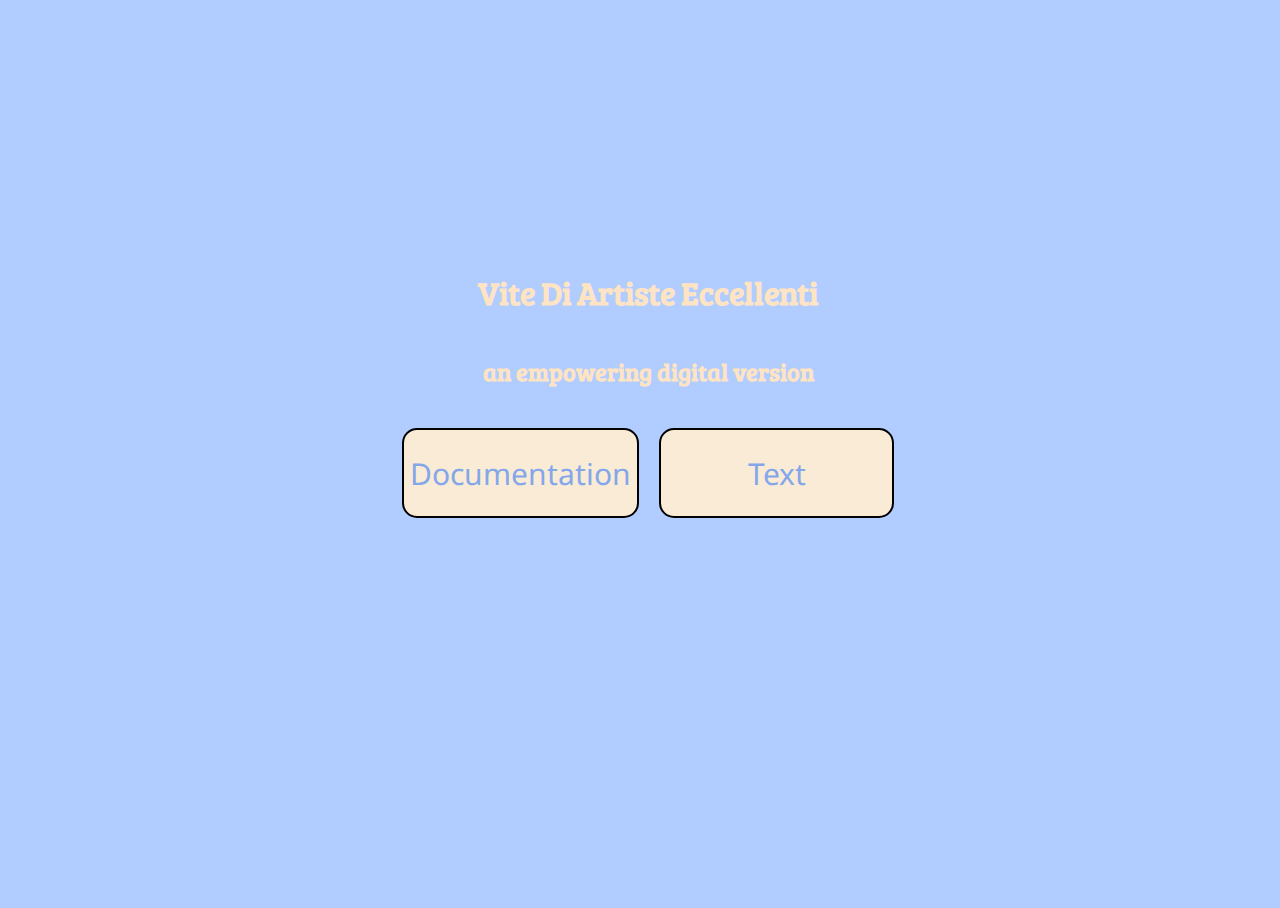
==== index.html @ 926e6977 "home va da qualche parte" ====
<!DOCTYPE html>
<html lang="en">
<head>
    <meta charset="UTF-8">
    <meta name="viewport" content="width=device-width, initial-scale=1.0">
    <link rel="preconnect" href="https://fonts.googleapis.com">
    <link rel="preconnect" href="https://fonts.gstatic.com" crossorigin>
    <link href="https://fonts.googleapis.com/css2?family=Bree+Serif&display=swap" rel="stylesheet">
    <link rel="preconnect" href="https://fonts.googleapis.com">
    <link rel="preconnect" href="https://fonts.gstatic.com" crossorigin>
    <link href="https://fonts.googleapis.com/css2?family=Bree+Serif&family=Noto+Sans&display=swap" rel="stylesheet">
    <title>Vite Artiste Eccellenti</title>
    <style>
        
        html, body {
        overflow: -moz-hidden-unscrollable;
        font-family: 'Bree Serif', serif;
        color: bisque;
        background-color: rgb(177, 204, 255);
        width: 100%;
        height: 100%;
        }
                
        .container{
            height: 100%;
            width: 100vw;
            position: relative;
            top: -5vw;
            display: flex;
            flex-direction: column;
            align-items: center;
            justify-content: center;
            z-index: 1;
        }
        
        .background{
            background-image: url('https://www.factinate.com/wp-content/uploads/2019/11/Selection_999116.png');               
            background-position: 53vw;
            overflow: hidden;
            background-repeat: no-repeat;
            height: 100vh;
            width: 100vw;
            z-index: -1;
            position: absolute;
            background-position: right;
            top: 0;
            bottom: 0;
            opacity: 0.5;
        }

        .buttoneer{
            display: flex;
            width: 40vw;
            padding: 10px;
            justify-content: space-evenly;
        }
        
        #phone{
            font-family: 'Bree Serif', serif;
            font-family: 'Noto Sans', sans-serif;
            background-color: antiquewhite;
            color: rgb(131, 167, 233);
            font-size: 30px;
            width: 30vw;
            height: 10vh;
            margin: 10px;
            border-radius: 15px;
            border-style: solid;
            justify-content: left;
        }

    </style>
</head>
<body>
    <div class="container">
        <div class="background"></div>
        <h1 class="title">Vite Di Artiste Eccellenti</h1>
        <h2 class="subtitle">an empowering digital version</h2>
        <div class="buttoneer">
            <button class="button" id="phone">Documentation</button>
            <button class="button" id="phone" onclick="window.location.href='visualizzazione/visualizationName.html';">Text</button>
        </div>
    </div>
</body>
</html>
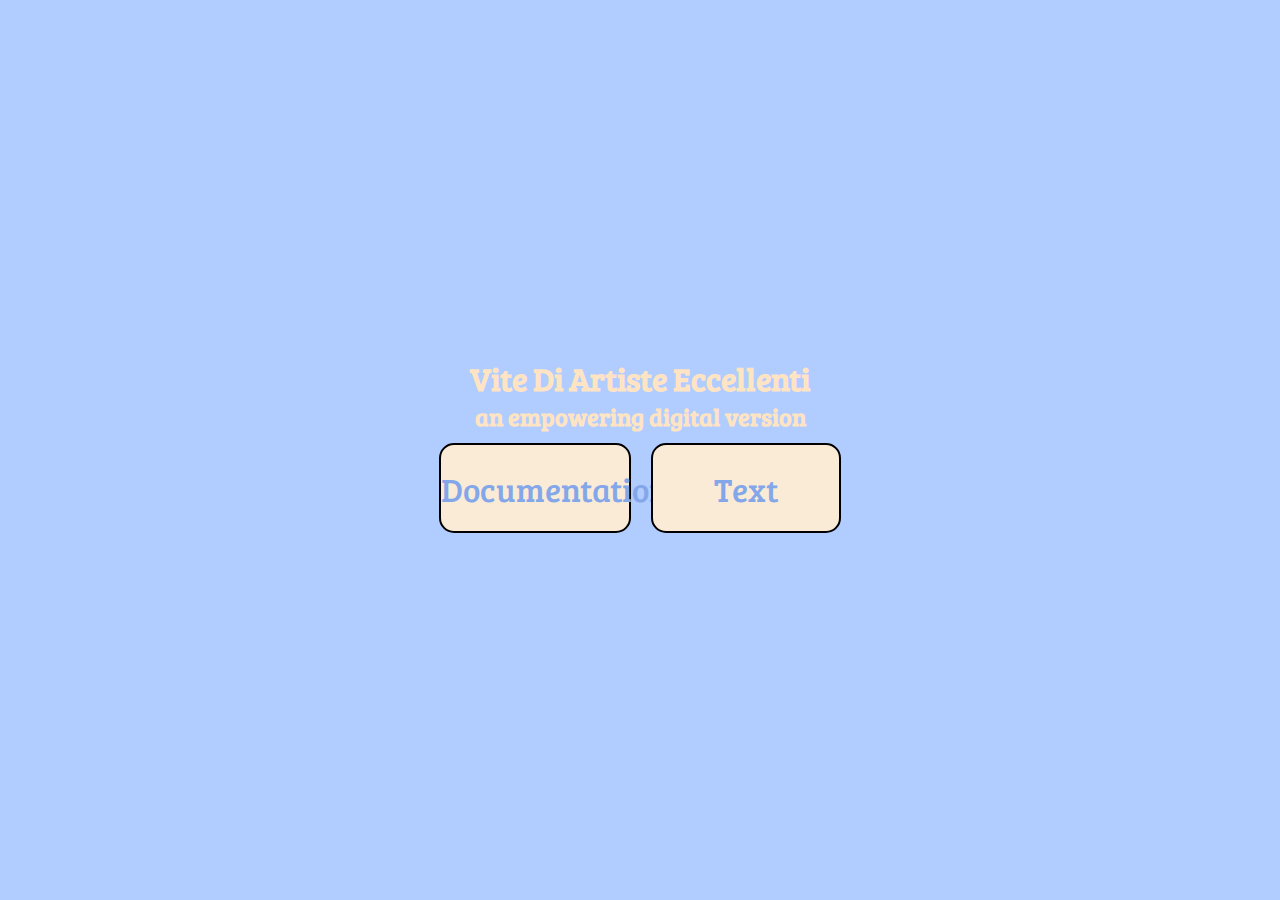
==== commit f4d14dc6: "modifiche sito, work list rdf problematico" ====
--- a/index.html
+++ b/index.html
@@ -11,6 +11,12 @@
     <link href="https://fonts.googleapis.com/css2?family=Bree+Serif&family=Noto+Sans&display=swap" rel="stylesheet">
     <title>Vite Artiste Eccellenti</title>
     <style>
+            * {
+  padding: 0;
+  margin: 0;
+  box-sizing: border-box;
+        }
+        
         
         html, body {
         overflow: -moz-hidden-unscrollable;
@@ -19,13 +25,14 @@
         background-color: rgb(177, 204, 255);
         width: 100%;
         height: 100%;
+        padding: 0;
+        margin: 0;
         }
                 
         .container{
-            height: 100%;
+            height: 100vh;
             width: 100vw;
-            position: relative;
-            top: -5vw;
+            position: absolute;
             display: flex;
             flex-direction: column;
             align-items: center;
@@ -35,38 +42,70 @@
         
         .background{
             background-image: url('https://www.factinate.com/wp-content/uploads/2019/11/Selection_999116.png');               
-            background-position: 53vw;
-            overflow: hidden;
+            background-size: 100vw;
             background-repeat: no-repeat;
+            position: absolute;
+            right: -33vw;
             height: 100vh;
             width: 100vw;
+            opacity: 0.6;
             z-index: -1;
-            position: absolute;
-            background-position: right;
-            top: 0;
-            bottom: 0;
-            opacity: 0.5;
+            overflow: hidden;
         }
 
         .buttoneer{
             display: flex;
-            width: 40vw;
-            padding: 10px;
+            width: 33vw;
+            padding: 0px;
             justify-content: space-evenly;
         }
         
-        #phone{
+        .button{
             font-family: 'Bree Serif', serif;
-            font-family: 'Noto Sans', sans-serif;
             background-color: antiquewhite;
             color: rgb(131, 167, 233);
-            font-size: 30px;
-            width: 30vw;
+            font-size: 25pt;
+            width: 15vw;
             height: 10vh;
             margin: 10px;
             border-radius: 15px;
             border-style: solid;
-            justify-content: left;
+        }
+
+        @media (max-width: 600px) {
+            .buttoneer{
+                display: flex;
+                flex-direction: column;
+                align-items: center;
+                padding: 20px;
+                margin: 20px;
+                width: 100vw;
+            }
+            .button{
+                font-family: 'bree serif', serif;
+                background-color: rgba(250, 235, 215, 0.8);
+                color: rgba(131, 167, 233);
+                font-size: 20pt;
+                width: 50vw;
+                height: 10vh;
+                margin: 5px;
+                border-radius: 15px;
+                border-style: solid;
+            }
+            .background{
+            background-image: url('https://www.factinate.com/wp-content/uploads/2019/11/Selection_999116.png');               
+            background-size: 700px;
+            background-repeat: no-repeat;
+            height: 100vh;
+            width: 100vw;
+            opacity: 0.7;
+            z-index: -1;
+            position: absolute;
+            top: 25vh;
+            left: 0;
+            right: 0;
+            bottom: 25vh;
+            }
         }
 
     </style>
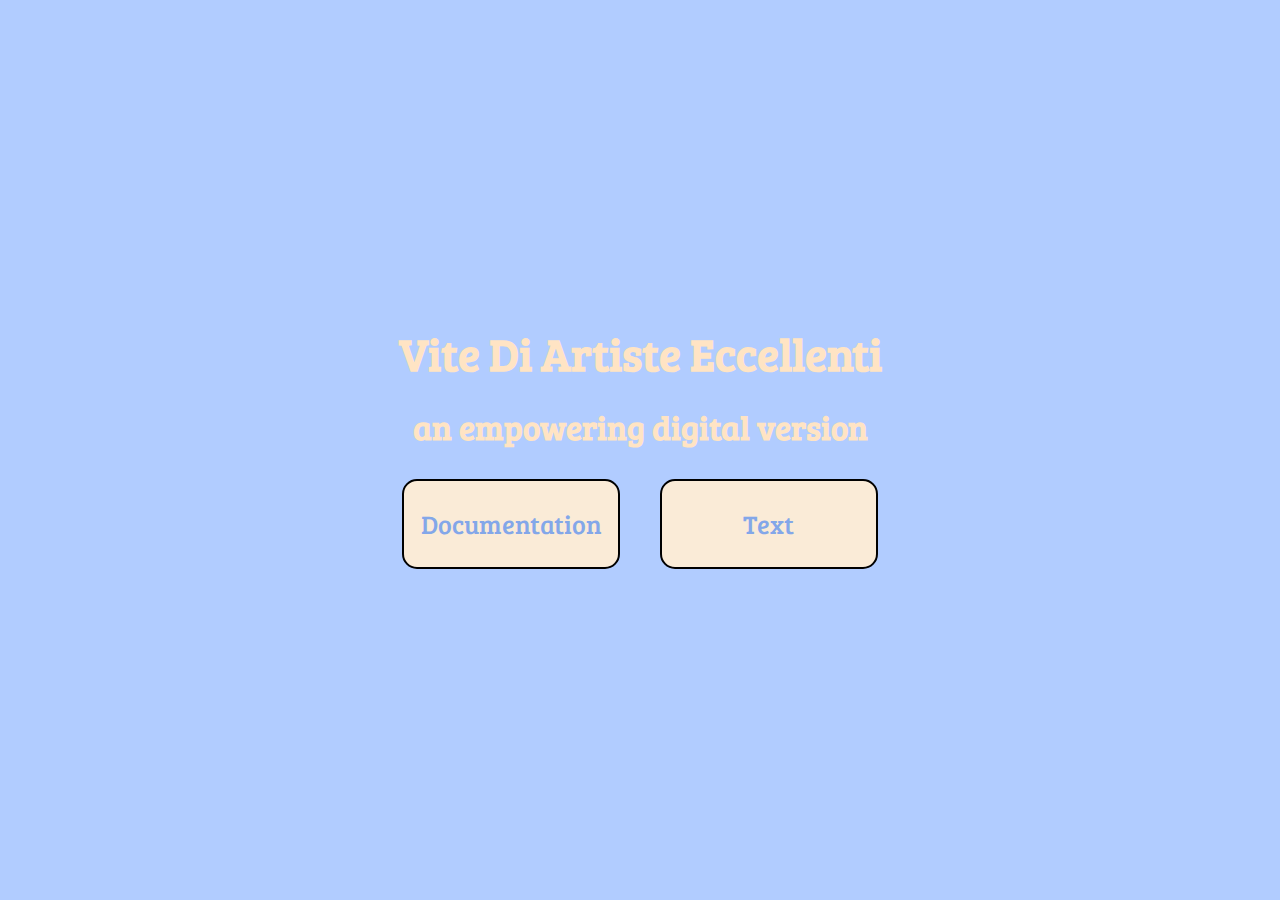
==== commit 46a0c16f: "law & order" ====
--- a/index.html
+++ b/index.html
@@ -11,12 +11,20 @@
     <link href="https://fonts.googleapis.com/css2?family=Bree+Serif&family=Noto+Sans&display=swap" rel="stylesheet">
     <title>Vite Artiste Eccellenti</title>
     <style>
-            * {
+        *{
   padding: 0;
   margin: 0;
   box-sizing: border-box;
         }
         
+        h1{
+            font-size: 34pt;
+            padding: 10px;
+        }
+        h2{
+            font-size: 25pt;
+            padding: 10px;
+        }
         
         html, body {
         overflow: -moz-hidden-unscrollable;
@@ -44,8 +52,9 @@
             background-image: url('https://www.factinate.com/wp-content/uploads/2019/11/Selection_999116.png');               
             background-size: 100vw;
             background-repeat: no-repeat;
+            background-position: 30vw;
             position: absolute;
-            right: -33vw;
+            /* right: -30vw; */
             height: 100vh;
             width: 100vw;
             opacity: 0.6;
@@ -55,24 +64,30 @@
 
         .buttoneer{
             display: flex;
-            width: 33vw;
+            width: 100vw;
             padding: 0px;
-            justify-content: space-evenly;
+            justify-content: center;
         }
         
         .button{
             font-family: 'Bree Serif', serif;
             background-color: antiquewhite;
             color: rgb(131, 167, 233);
-            font-size: 25pt;
-            width: 15vw;
+            font-size: 2vw;
+            width: 17vw;
             height: 10vh;
-            margin: 10px;
+            margin: 20px;
             border-radius: 15px;
             border-style: solid;
         }
 
         @media (max-width: 600px) {
+            h1{
+                font-size: 24pt;
+            }
+            h2{
+                font-size: 18pt;
+            }
             .buttoneer{
                 display: flex;
                 flex-direction: column;
@@ -96,15 +111,12 @@
             background-image: url('https://www.factinate.com/wp-content/uploads/2019/11/Selection_999116.png');               
             background-size: 700px;
             background-repeat: no-repeat;
+            background-position: -10vw;
             height: 100vh;
             width: 100vw;
             opacity: 0.7;
             z-index: -1;
             position: absolute;
-            top: 25vh;
-            left: 0;
-            right: 0;
-            bottom: 25vh;
             }
         }
 
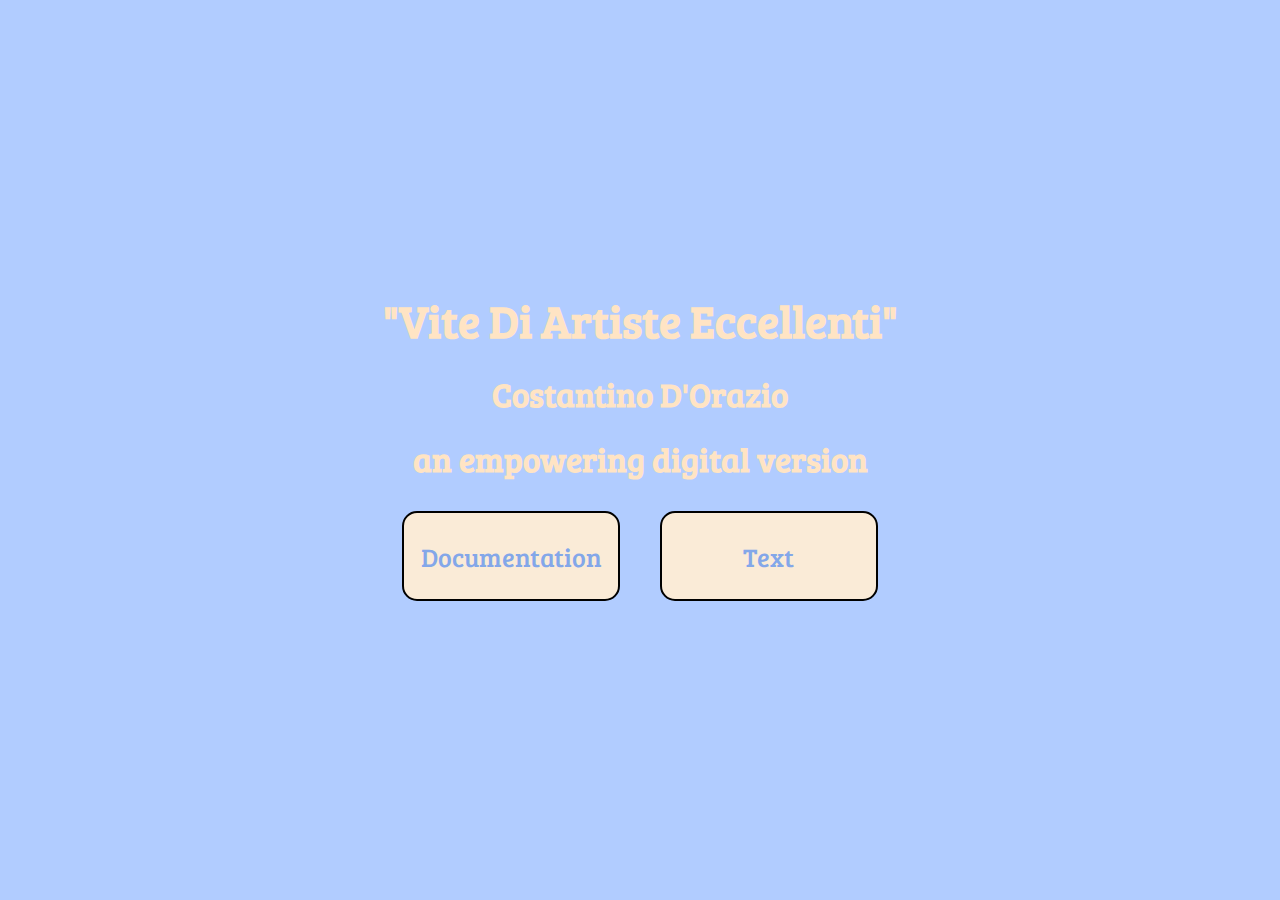
==== commit 56f11067: "sito" ====
--- a/index.html
+++ b/index.html
@@ -21,6 +21,7 @@
             font-size: 34pt;
             padding: 10px;
         }
+
         h2{
             font-size: 25pt;
             padding: 10px;
@@ -52,12 +53,10 @@
             background-image: url('https://www.factinate.com/wp-content/uploads/2019/11/Selection_999116.png');               
             background-size: 100vw;
             background-repeat: no-repeat;
-            background-position: 30vw;
             position: absolute;
-            /* right: -30vw; */
             height: 100vh;
             width: 100vw;
-            opacity: 0.6;
+            opacity: 0.4;
             z-index: -1;
             overflow: hidden;
         }
@@ -118,18 +117,23 @@
             z-index: -1;
             position: absolute;
             }
+            #author{
+                font-size: small;
+            }
         }
+
 
     </style>
 </head>
 <body>
     <div class="container">
         <div class="background"></div>
-        <h1 class="title">Vite Di Artiste Eccellenti</h1>
+        <h1 class="title">"Vite Di Artiste Eccellenti"</h1>
+        <h2 class="subtitle" id="author">Costantino D'Orazio</h2>
         <h2 class="subtitle">an empowering digital version</h2>
         <div class="buttoneer">
-            <button class="button" id="phone">Documentation</button>
-            <button class="button" id="phone" onclick="window.location.href='visualizzazione/visualizationName.html';">Text</button>
+            <button class="button" id="document">Documentation</button>
+            <button class="button" id="text" onclick="window.location.href='visualizationName.html';">Text</button>
         </div>
     </div>
 </body>
